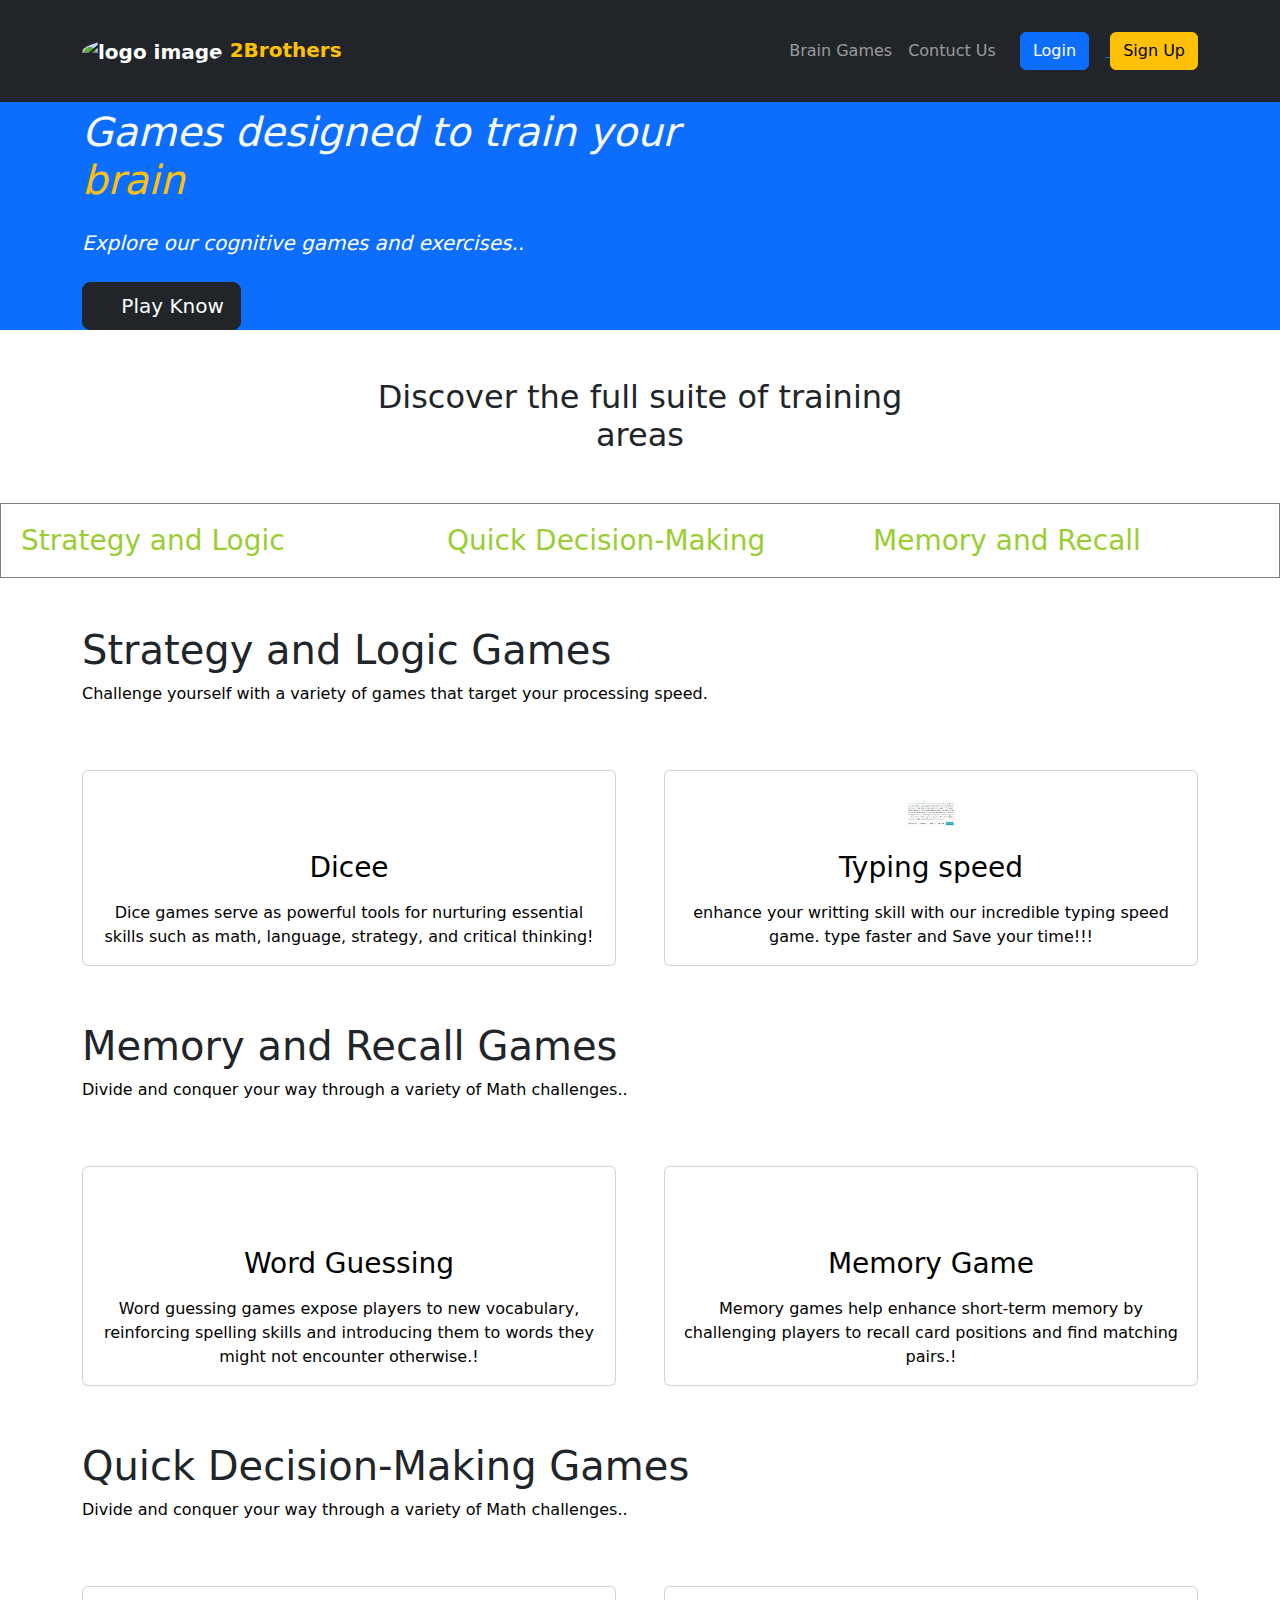
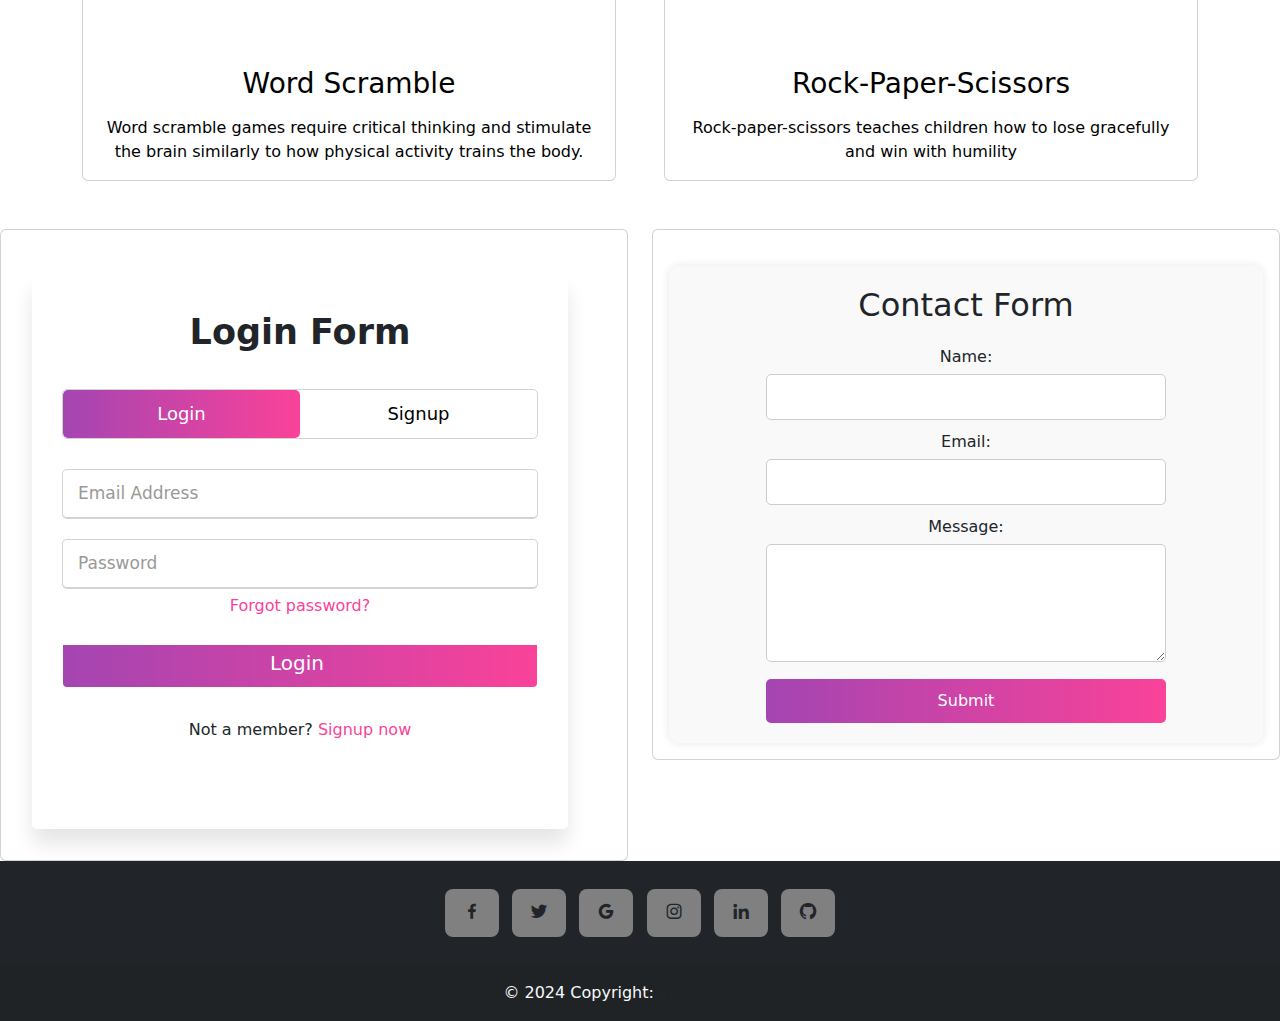
==== index.html @ 61104dee "forms appdate" ====
<!DOCTYPE html>
<html lang="en">
<head>
    <meta charset="UTF-8">
    <meta name="viewport" content="width=device-width, initial-scale=1.0">
    <link href="https://cdn.jsdelivr.net/npm/bootstrap@5.3.3/dist/css/bootstrap.min.css" rel="stylesheet" integrity="sha384-QWTKZyjpPEjISv5WaRU9OFeRpok6YctnYmDr5pNlyT2bRjXh0JMhjY6hW+ALEwIH" crossorigin="anonymous">
<link rel="stylesheet" href="https://cdn.jsdelivr.net/npm/bootstrap-icons@1.3.0/font/bootstrap-icons.css">
    <title>2Brothers</title>
    <link href='https://unpkg.com/boxicons@2.1.4/css/boxicons.min.css' rel='stylesheet'>
 
   <link rel="stylesheet" href="./style/index.css">
   <link rel="stylesheet" href="./style/log.css">
  <link rel="stylesheet" href="style/contact.css">   
</head>
<body>
    <!-- navbar -->
    <nav class="navbar bg-dark navbar-expand-lg navbar-light navbar-dark py-3 fixed-top nav">
        <div class="container">
            <a id="fonts" href="#" class="navbar-brand fw-bold"> 
              <img  class="rounded-circle logo" src="./Images/logo.jpg" alt="logo image" style="width: 100px;">
             <span class="text-warning ">2Brothers</span>  </a>
            <button 
            class="navbar-toggler" 
            type="button" 
            data-bs-toggle="collapse" 
            data-bs-target="navmenu"
            >
            <span class="navbar-toggler-icon"></span>
            </button>
 <div class="collapse navbar-collapse" id="navmenu">
    <ul class="navbar-nav ms-auto">
        <li class="nav-item">
            <a href="index.html" class="nav-link">Brain Games</a>
        </li>
        <li class="nav-item">
            <a href="#contact-form" class="nav-link">Contuct Us</a>
        </li>
    </ul>
</div>
<a href="#login">
<button class="btn btn-primary m-3">Login</button>
<button class="btn btn-warning">Sign Up</button>
</a>
        </div>
    </nav>
       <!-- showcase -->
       <section class="bg-primary text-light p-5 p-lg-0 pt-lg-5 p- text-center text-sm-start">
        <div class="container">
            <div class="d-sm-flex align-items-center justify-content-between">
                <div>
                    <h1 style="font-style: italic;">Games designed to train your  <span class="text-warning">  brain</span></h1>
                <p style="color: white; font-style: italic;"  class="lead my-4">Explore our cognitive games and exercises..</p>
                <a href="#login">
                <button class="btn btn-dark btn-lg">  
                   <span class="spinner-grow spinner-grow-sm"></span>
                   Play Know</button></a>
            </div>
                <img class="img-fluid w-50  mt-5  d-sm-bolck float-end" src="./images/game.svg" alt="">
            </div>
        </div>
    </section>
<section>
         <h2 class="text-center mt-5 ft-bold ft-roboto" >Discover the full suite of training <br> areas</h2>
         <div class=" sticky-inner-warpper mt-5  w-20 divOne">
          
          <div class="d-md-flex justify-content-between align-items-center">
            <a class="category" href="#Strategy"><h3 style="text-decoration: none;" id="" class="mb-2 mb-md-0">Strategy and Logic </h3></a>
            <a class="category"href="#problem"> <h3 class="mb-3 mb-md-0">Quick Decision-Making </h3></a>
            <a class="category"href="#problem"> <h3 class="mb-1 mb-md-0">Memory and Recall </h3></a>
          </div>
      </div>
    </section>
         <!-- Boxes -->
         <section class="p-5">
            <div class="container">
                <div id="Strategy" class="row  g-5 ">
                  <div class="float-start">
                   <h1>Strategy and Logic Games</h1>
                <p>
                  Challenge yourself with a variety of games that target your processing speed.</p>
                </div>
                  <div class="col-md mt-5">
                    <div class="col-md">
                        <div class="card  text-light cardHover">
                            <div class="card-body text-center">
                                <div class="h1 mb-3">
                                  <img class="img-fluid images" src="./Images/dicegame.png" alt="">
                                </div>
                                <h3 class="card-title mb-3  name ">Dicee</h3>
                            <p class="card-text">Dice games serve as powerful tools for nurturing essential
                                 skills such as math, language, strategy, and critical thinking!</p>
                        </div>
                        </div>
                    </div>
                </div>
                     <div class="col-md mt-5">
                       <div class="col-md">
                           <div class="card  text-light cardHover">
                               <div class="card-body text-center">
                                   <div class="h1 mb-3">
                                     <img class="img-fluid images" src="./Images/type.png" alt="">
                                   </div>
                                   <h3 class="card-title mb-3  name ">Typing speed</h3>
                               <p class="card-text">enhance your writting skill with our incredible typing speed game. 
                               type faster and Save your time!!!</p>
                           </div>
                           </div>
                       </div>
                   </div>
                   
                </div>
                                   
 <div id="problem" class="row  g-5 mt-5">
    <div id="Memory" class="float-start mt-2">
     <h1>Memory and Recall Games</h1>
  <p>Divide and conquer your way through a variety of Math challenges..</p>
  </div>
    <div class="col-md mt-5">
      <div class="col-md">
          <div class="card  text-light cardHover">
              <div class="card-body text-center">
                  <div class="h1 mb-3">
                    <img class="img-fluid images" src="./Images/word.png" alt="">
                  </div>
                  <h3 class="card-title mb-3  name ">Word Guessing</h3>
              <p class="card-text">Word guessing games expose players to new vocabulary, reinforcing spelling
                 skills and introducing them to words they might not encounter otherwise.!</p>
          </div>
          </div>
      </div>
  </div>
       <div class="col-md mt-5">
         <div class="col-md">
             <div class="card  text-light cardHover">
                 <div class="card-body text-center">
                     <div class="h1 mb-3">
                       <img class="img-fluid images" src="./Images/memory.jpg" alt="">
                     </div>
                     <h3 class="card-title mb-3  name ">Memory Game</h3>
                 <p class="card-text">Memory games help enhance short-term memory by challenging players
                     to recall card positions and find matching pairs.!</p>
             </div>
             </div>
         </div>
     </div>

  </div>

  <div id="problem" class="row  g-5 mt-5">
    <div class="float-start mt-2">
     <h1>Quick Decision-Making Games</h1>
  <p>Divide and conquer your way through a variety of Math challenges..</p>
  </div>
    <div class="col-md mt-5">
      <div class="col-md">
          <div class="card  text-light cardHover">
              <div class="card-body text-center">
                  <div class="h1 mb-3">
                    <img class="img-fluid images" src="problem.jpg" alt="">
                  </div>
                  <h3 class="card-title mb-3  name ">Word Scramble</h3>
              <p class="card-text">Word scramble games require critical thinking and stimulate the 
                brain similarly to how physical activity trains the body. </p>
          </div>
          </div>
      </div>
  </div>
       <div class="col-md mt-5">
         <div class="col-md">
             <div class="card  text-light cardHover">
                 <div class="card-body text-center">
                     <div class="h1 mb-3">
                       <img class="img-fluid images" src="problem.jpg" alt="">
                     </div>
                     <h3 class="card-title mb-3  name ">Rock-Paper-Scissors</h3>
                 <p class="card-text">Rock-paper-scissors teaches children how to lose gracefully and win with humility</p>
             </div>
             </div>
         </div>
     </div>
  </div>
</div>
</section>


  <!-- Registration and login -->
<div class="row ">
  <div class="col  align-items-start">
    <div class="col  align-items-start">
      <div class="card align-items-start" >
        <div class="card-body text-center align-items-end">
    <div id="login"  class="wrapper">
      <div class="title-text">
         <div class="title login">
            Login Form
         </div>
         <div class="title signup">
            Signup Form
         </div>
      </div>
      <div class="form-container">
         <div class="slide-controls">
            <input type="radio" name="slide" id="login" checked>
            <input type="radio" name="slide" id="signup">
            <label for="login" class="slide login">Login</label>
            <label for="signup" class="slide signup">Signup</label>
            <div class="slider-tab"></div>
         </div>
         <div class="form-inner">
            <form action="./html/game.html" method="post" class="login">
               <div class="field">
                  <input type="text" placeholder="Email Address" required>
               </div>
               <div class="field">
                  <input type="password" placeholder="Password" required>
               </div>
               <div class="pass-link">
                  <a href="#">Forgot password?</a>
               </div>
               <div class="field btn">
                  <div class="btn-layer"></div>
                  <input type="submit" value="Login" onclick="window.location.href = './html/game.html'; return false;">
               </div>
               <div class="signup-link">
                  Not a member? <a href="">Signup now</a>
               </div>
            </form>
            <!-- second form -->
            <form action="./html/game.html" method="post" class="signup">
               <div class="field">
                  <input type="email" placeholder="Email Address" required>
               </div>
               <div class="field">
                 <input type="text" placeholder="Username" required>
              </div>
               <div class="field">
                  <input type="password" id="new_password" name="new_password" placeholder="Password" required>
               </div>
               <div class="field">
                  <input type="password" id="verifyPassword" name="verifyPassword" placeholder="Confirm password" required>
               </div>
               <div class="field btn">
                  <div class="btn-layer"></div>
                  <input type="submit" value="Signup" onclick="window.location.href = './html/game.html'; return false;">
               </div>
            </form>
         </div>
      </div>
    </div>
  </div>
  </div>
</div>
    </div>
          <!-- contact us  -->
  
  <div class="col align-items-end">
    <div class="col align-items-end">
    <div class="card text-center">
      <div class="card-body">
      <section id="contact-form">
        <h2>Contact Form</h2>
        <form action="submit_form.php" method="post">
          <label for="name">Name:</label>
          <input type="text" id="name" name="name" required>
      
          <label for="email">Email:</label>
          <input type="email" id="email" name="email" required>
      
          <label for="message">Message:</label>
          <textarea id="message" name="message" rows="4" required></textarea>
      
          <input type="submit" value="Submit">
        </form>
      </section>
    </div>
    </div>
  </div>
    </div>
  
</div>
<footer class="text-center bg-dark text-light">
  <!-- Grid container -->
  <div class="container pt-4">
    <!-- Section: Social media -->
    <section id="social" class="mb-4 ">
      <!-- Facebook -->
      <a
        data-mdb-ripple-init
        class="btn btn-link btn-floating btn-lg text-body m-1"
        href="#!"
        role="button"
        data-mdb-ripple-color="dark"
        ><i class='bx bxl-facebook'></i></a>

      <!-- Twitter -->
      <a
        data-mdb-ripple-init
        class="btn btn-link btn-floating btn-lg text-body m-1"
        href="#!"
        role="button"
        data-mdb-ripple-color="dark"
        ><i class='bx bxl-twitter'></i></a>

      <!-- Google -->
      <a
        data-mdb-ripple-init
        class="btn btn-link btn-floating btn-lg text-body m-1"
        href="#!"
        role="button"
        data-mdb-ripple-color="dark"
        ><i class='bx bxl-google'></i></a>

      <!-- Instagram -->
      <a
        data-mdb-ripple-init
        class="btn btn-link btn-floating btn-lg text-body m-1"
        href="#!"
        role="button"
        data-mdb-ripple-color="dark"
        ><i class='bx bxl-instagram'></i></a>

      <!-- Linkedin -->
      <a
        data-mdb-ripple-init
        class="btn btn-link btn-floating btn-lg text-body m-1"
        href="#!"
        role="button"
        data-mdb-ripple-color="dark"
        ><i class='bx bxl-linkedin'></i></a>
      <!-- Github -->
      <a
        data-mdb-ripple-init
        class="btn btn-link btn-floating btn-lg text-body m-1"
        href="#!"
        role="button"
        data-mdb-ripple-color="dark"
        ><i class='bx bxl-github'></i></a>
    </section>
    <!-- Section: Social media -->
  </div>
  <!-- Grid container -->

  <!-- Copyright -->
  <div class="text-center p-3" style="background-color: rgba(0, 0, 0, 0.05);">
    © 2024 Copyright:
    <a class="text-body" href="https://mdbootstrap.com/">2Brothers.com</a>
  </div>
  <!-- Copyright -->
</footer>
<script src="./js/index.js"></script>
<script src="contact.js"></script>
</body>
</html>
---- style/index.css ----
body::before{
    display: block;
content: "";
height: 60px;
}

@media(min-width:768px){
    .news-input{
        width: 50%;
    }
}
.nav{
    transition: all .3s;
}
.nav{
     background-color: black;
    color: black; 
}
.navscrolled{
    background-color: brown;
    box-shadow: 0 3px 10px rgba(0, 0, 0, 0.15);

}
.nav-item{
    position: relative;
}
.nav-item::after{
    opacity: 0;
    height: 2px;
    position: absolute;
    transition: all .2s;
    width: 100%;
    background-color: greenyellow;
    bottom: 0;
    left: 0;
}
.nav-item:hover::after{
    content: '';
    opacity: 1;
}



.divOne{
    width: 100%;
    border: .5px solid gray;
    left: 0;

}
.category, .category  h3{
    color: yellowgreen;
    padding: 10px;
    width: 100%;
    text-decoration: none;
}
frohover,p, h3 {
    color: black;
}
.frohover:hover{
    color: white;
}
.images{
    width: 50px;
}
.cardHover:hover{
    transition: all .3s;
   transform: translateY(10px);
    box-shadow: 2px 2px 2px 2px  #e8e4e4;
    cursor: pointer;
    font-family: Arial, Helvetica, sans-serif;
}
.name{
    color: black;
}
#social a{
    background-color: gray;
    justify-content: space-between;
    color: white;
}
---- style/log.css ----
@import url('https://fonts.googleapis.com/css?family=Poppins:400,500,600,700&display=swap');
::selection{
  background: #fa4299;
  color: #fff;
}
.wrapper{
    justify-content: center;
    margin-top: 30px;
    margin-bottom: 15px;
    align-items: center;
    margin-left: 15px;
  overflow: hidden;
  max-width: 990px;
  background: #fff;
  padding: 30px;
  border-radius: 5px;
  box-shadow: 0px 15px 20px rgba(0,0,0,0.1);
}
.wrapper .title-text{
  display: flex;
  width: 200%;
}
.wrapper .title{
  width: 50%;
  font-size: 35px;
  font-weight: 600;
  text-align: center;
  transition: all 0.6s cubic-bezier(0.68,-0.55,0.265,1.55);
}
.wrapper .slide-controls{
  position: relative;
  display: flex;
  height: 50px;
  width: 100%;
  overflow: hidden;
  margin: 30px 0 10px 0;
  justify-content: space-between;
  border: 1px solid lightgrey;
  border-radius: 5px;
}
.slide-controls .slide{
  height: 100%;
  width: 100%;
  color: #fff;
  font-size: 18px;
  font-weight: 500;
  text-align: center;
  line-height: 48px;
  cursor: pointer;
  z-index: 1;
  transition: all 0.6s ease;
}
.slide-controls label.signup{
  color: #000;
}
.slide-controls .slider-tab{
  position: absolute;
  height: 100%;
  width: 50%;
  left: 0;
  z-index: 0;
  border-radius: 5px;
  background: -webkit-linear-gradient(left, #a445b2, #fa4299);
  transition: all 0.6s cubic-bezier(0.68,-0.55,0.265,1.55);
}
input[type="radio"]{
  display: none;
}
#signup:checked ~ .slider-tab{
  left: 50%;
}
#signup:checked ~ label.signup{
  color: #fff;
  cursor: default;
  user-select: none;
}
#signup:checked ~ label.login{
  color: #000;
}
#login:checked ~ label.signup{
  color: #000;
}
#login:checked ~ label.login{
  cursor: default;
  user-select: none;
}
.wrapper .form-container{
  width: 100%;
  overflow: hidden;
}
.form-container .form-inner{
  display: flex;
  width: 200%;
}
.form-container .form-inner form{
  width: 50%;
  transition: all 0.6s cubic-bezier(0.68,-0.55,0.265,1.55);
}
.form-inner form .field{
  height: 50px;
  width: 100%;
  margin-top: 20px;
}
.form-inner form .field input{
  height: 100%;
  width: 100%;
  outline: none;
  padding-left: 15px;
  border-radius: 5px;
  border: 1px solid lightgrey;
  border-bottom-width: 2px;
  font-size: 17px;
  transition: all 0.3s ease;
}
.form-inner form .field input:focus{
  border-color: #fc83bb;
  /* box-shadow: inset 0 0 3px #fb6aae; */
}
.form-inner form .field input::placeholder{
  color: #999;
  transition: all 0.3s ease;
}
form .field input:focus::placeholder{
  color: #b3b3b3;
}
.form-inner form .pass-link{
  margin-top: 5px;
}
.form-inner form .signup-link{
  text-align: center;
  margin-top: 30px;
}
.form-inner form .pass-link a,
.form-inner form .signup-link a{
  color: #fa4299;
  text-decoration: none;
}
.form-inner form .pass-link a:hover,
.form-inner form .signup-link a:hover{
  text-decoration: underline;
}
form .btn{
  height: 50px;
  width: 100%;
  border-radius: 5px;
  position: relative;
  overflow: hidden;
}
form .btn .btn-layer{
  height: 100%;
  width: 300%;
  position: absolute;
  left: -100%;
  background: -webkit-linear-gradient(right, #a445b2, #fa4299, #a445b2, #fa4299);
  border-radius: 5px;
  transition: all 0.4s ease;;
}
form .btn:hover .btn-layer{
  left: 0;
}
form .btn input[type="submit"]{
  height: 100%;
  width: 100%;
  z-index: 1;
  position: relative;
  background: none;
  border: none;
  color: #fff;
  padding-left: 0;
  border-radius: 5px;
  font-size: 20px;
  font-weight: 500;
  cursor: pointer;
}
---- style/contact.css ----
#contact-form {
    padding: 20px;
    background-color: #f9f9f9;
    border-radius: 10px;
    box-shadow: 0 0 10px rgba(0, 0, 0, 0.1);
    margin-top: 20px;
}

#contact-form h2 {
    margin-bottom: 20px;
    text-align: center;
}

#contact-form form {
    max-width: 400px;
    margin: 0 auto;
}

#contact-form label {
    display: block;
    margin-bottom: 5px;
}

#contact-form input[type="text"],
#contact-form input[type="email"],
#contact-form textarea {
    width: 100%;
    padding: 10px;
    margin-bottom: 10px;
    border: 1px solid #ccc;
    border-radius: 5px;
    box-sizing: border-box;
}

#contact-form textarea {
    resize: vertical;
}

#contact-form input[type="submit"] {
    width: 100%;
    padding: 10px;
    background-color: #fa4299;
    color: #fff;
    border: none;
    border-radius: 5px;
    cursor: pointer;
    transition: background-color 0.3s ease;
    background: -webkit-linear-gradient(left, #a445b2, #fa4299);
        transition: all 0.6s cubic-bezier(0.68, -0.55, 0.265, 1.55);
}

#contact-form input[type="submit"]:hover {
    background-color: #0056b3;
}
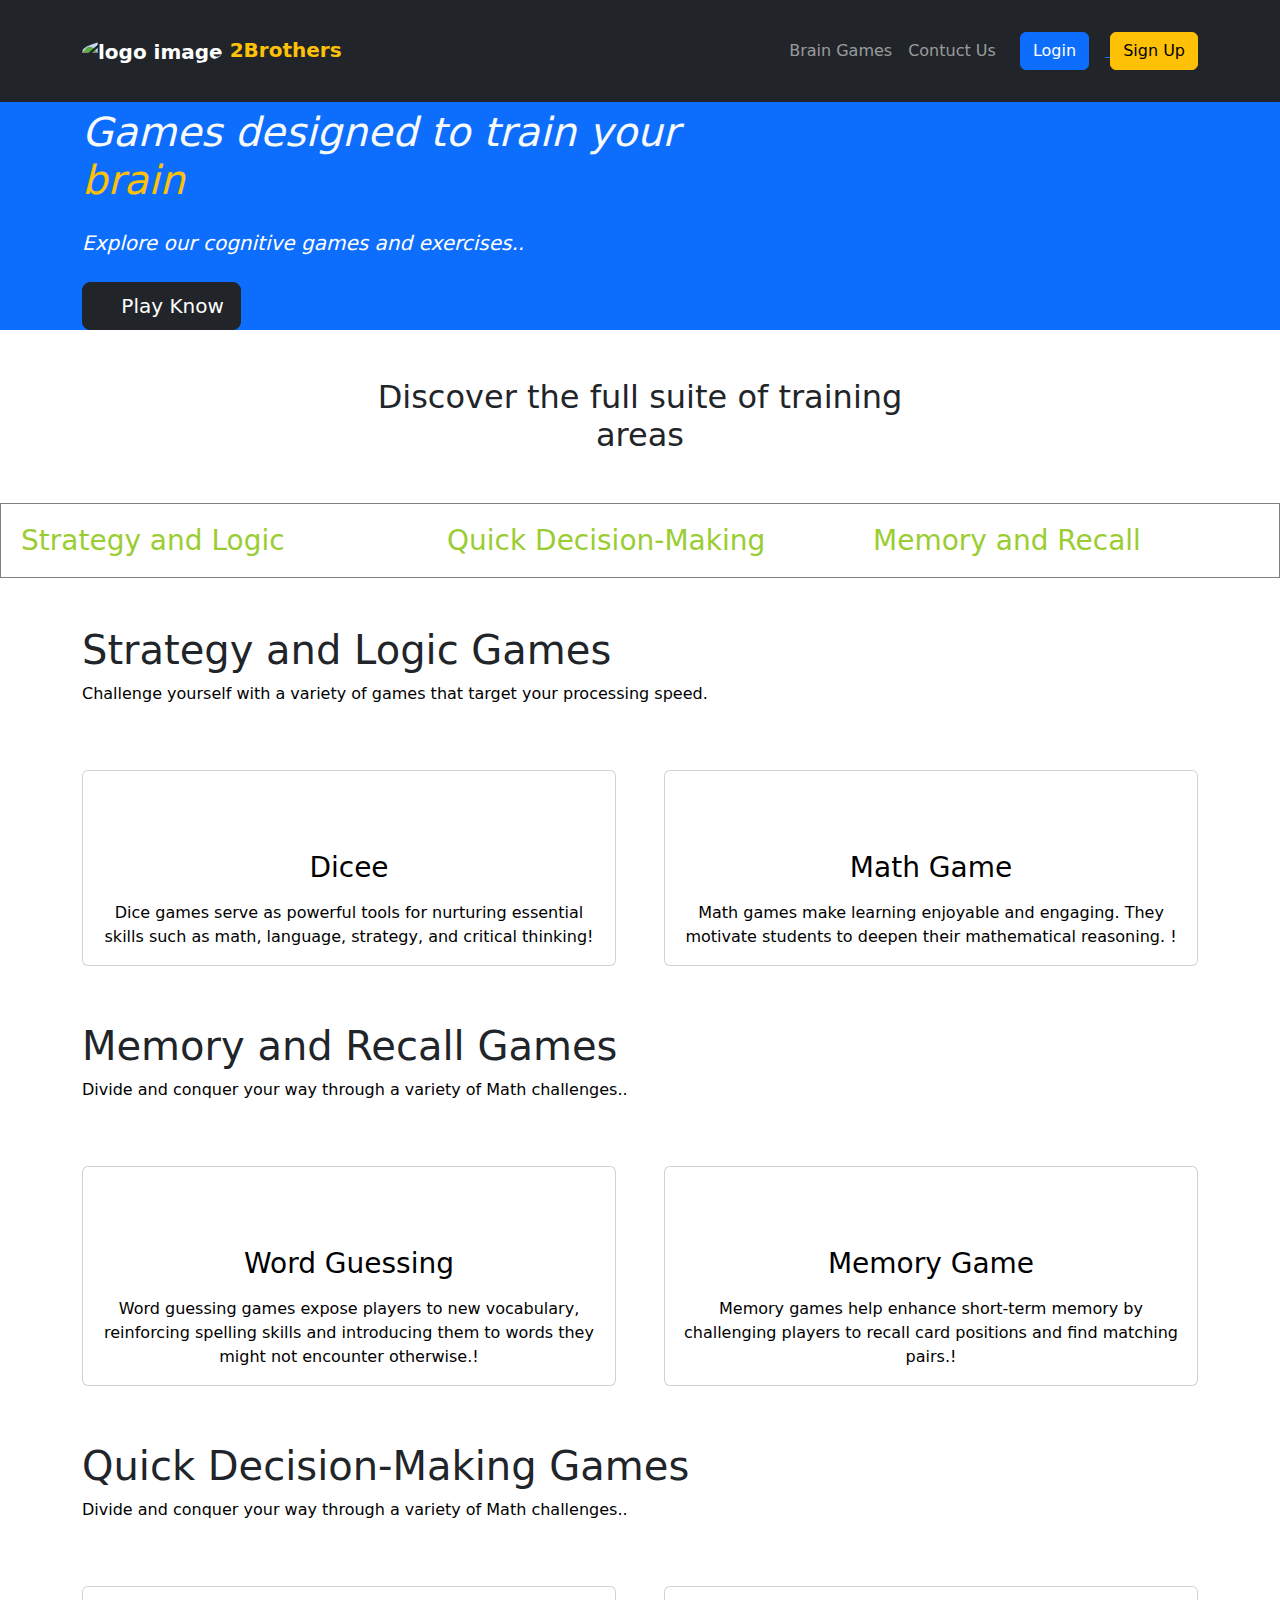
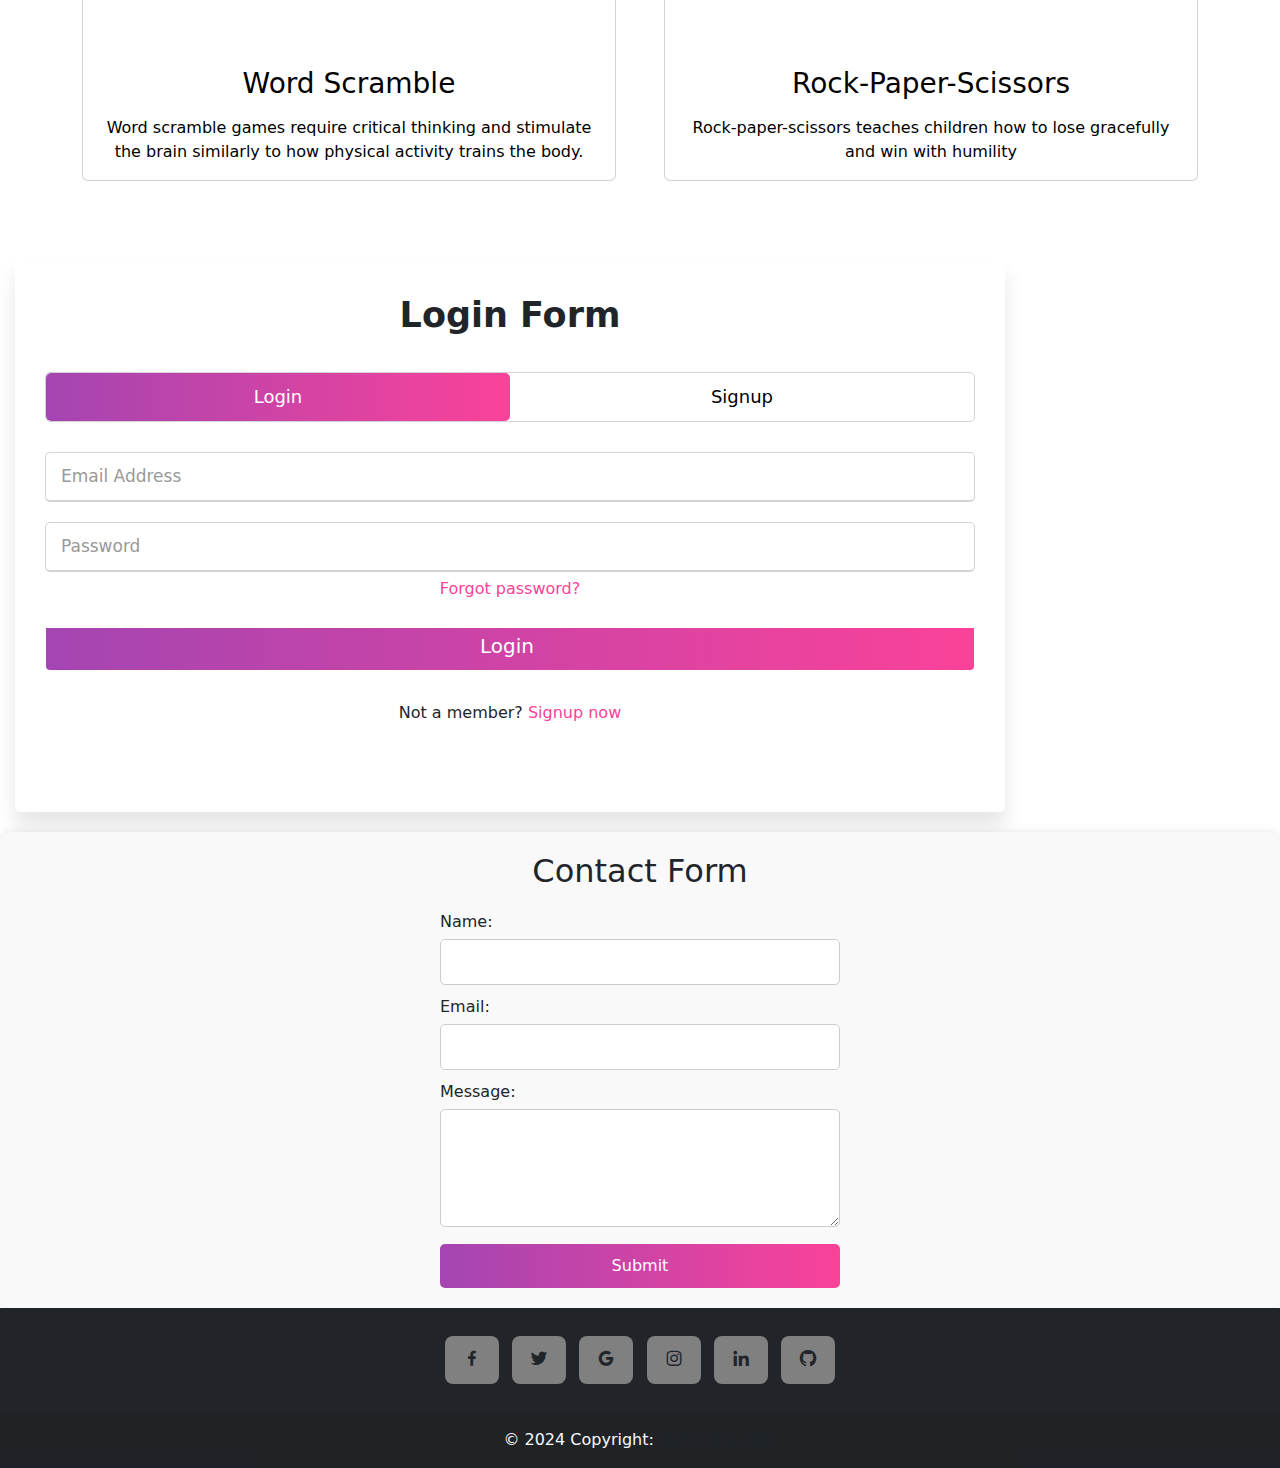
==== commit 87e1751b: "edited css part of contact us page" ====
--- a/index.html
+++ b/index.html
@@ -98,11 +98,11 @@
                            <div class="card  text-light cardHover">
                                <div class="card-body text-center">
                                    <div class="h1 mb-3">
-                                     <img class="img-fluid images" src="./Images/type.png" alt="">
+                                     <img class="img-fluid images" src="./Images/math game 1.png" alt="">
                                    </div>
-                                   <h3 class="card-title mb-3  name ">Typing speed</h3>
-                               <p class="card-text">enhance your writting skill with our incredible typing speed game. 
-                               type faster and Save your time!!!</p>
+                                   <h3 class="card-title mb-3  name ">Math Game</h3>
+                               <p class="card-text">Math games make learning enjoyable and engaging. 
+                                They motivate students to deepen their mathematical reasoning. !</p>
                            </div>
                            </div>
                        </div>
@@ -181,15 +181,9 @@
   </div>
 </div>
 </section>
-
-
-  <!-- Registration and login -->
-<div class="row ">
-  <div class="col  align-items-start">
-    <div class="col  align-items-start">
-      <div class="card align-items-start" >
-        <div class="card-body text-center align-items-end">
-    <div id="login"  class="wrapper">
+<div class="bs">
+  <div class="container1">
+    <div id="login"  class="wrapper text-center  justify-content-center align-item-center">
       <div class="title-text">
          <div class="title login">
             Login Form
@@ -225,7 +219,6 @@
                   Not a member? <a href="">Signup now</a>
                </div>
             </form>
-            <!-- second form -->
             <form action="./html/game.html" method="post" class="signup">
                <div class="field">
                   <input type="email" placeholder="Email Address" required>
@@ -247,16 +240,8 @@
          </div>
       </div>
     </div>
-  </div>
-  </div>
-</div>
     </div>
-          <!-- contact us  -->
-  
-  <div class="col align-items-end">
-    <div class="col align-items-end">
-    <div class="card text-center">
-      <div class="card-body">
+    <div class="container2">
       <section id="contact-form">
         <h2>Contact Form</h2>
         <form action="submit_form.php" method="post">
@@ -273,11 +258,10 @@
         </form>
       </section>
     </div>
-    </div>
-  </div>
-    </div>
-  
 </div>
+</body>
+
+</html>
 <footer class="text-center bg-dark text-light">
   <!-- Grid container -->
   <div class="container pt-4">
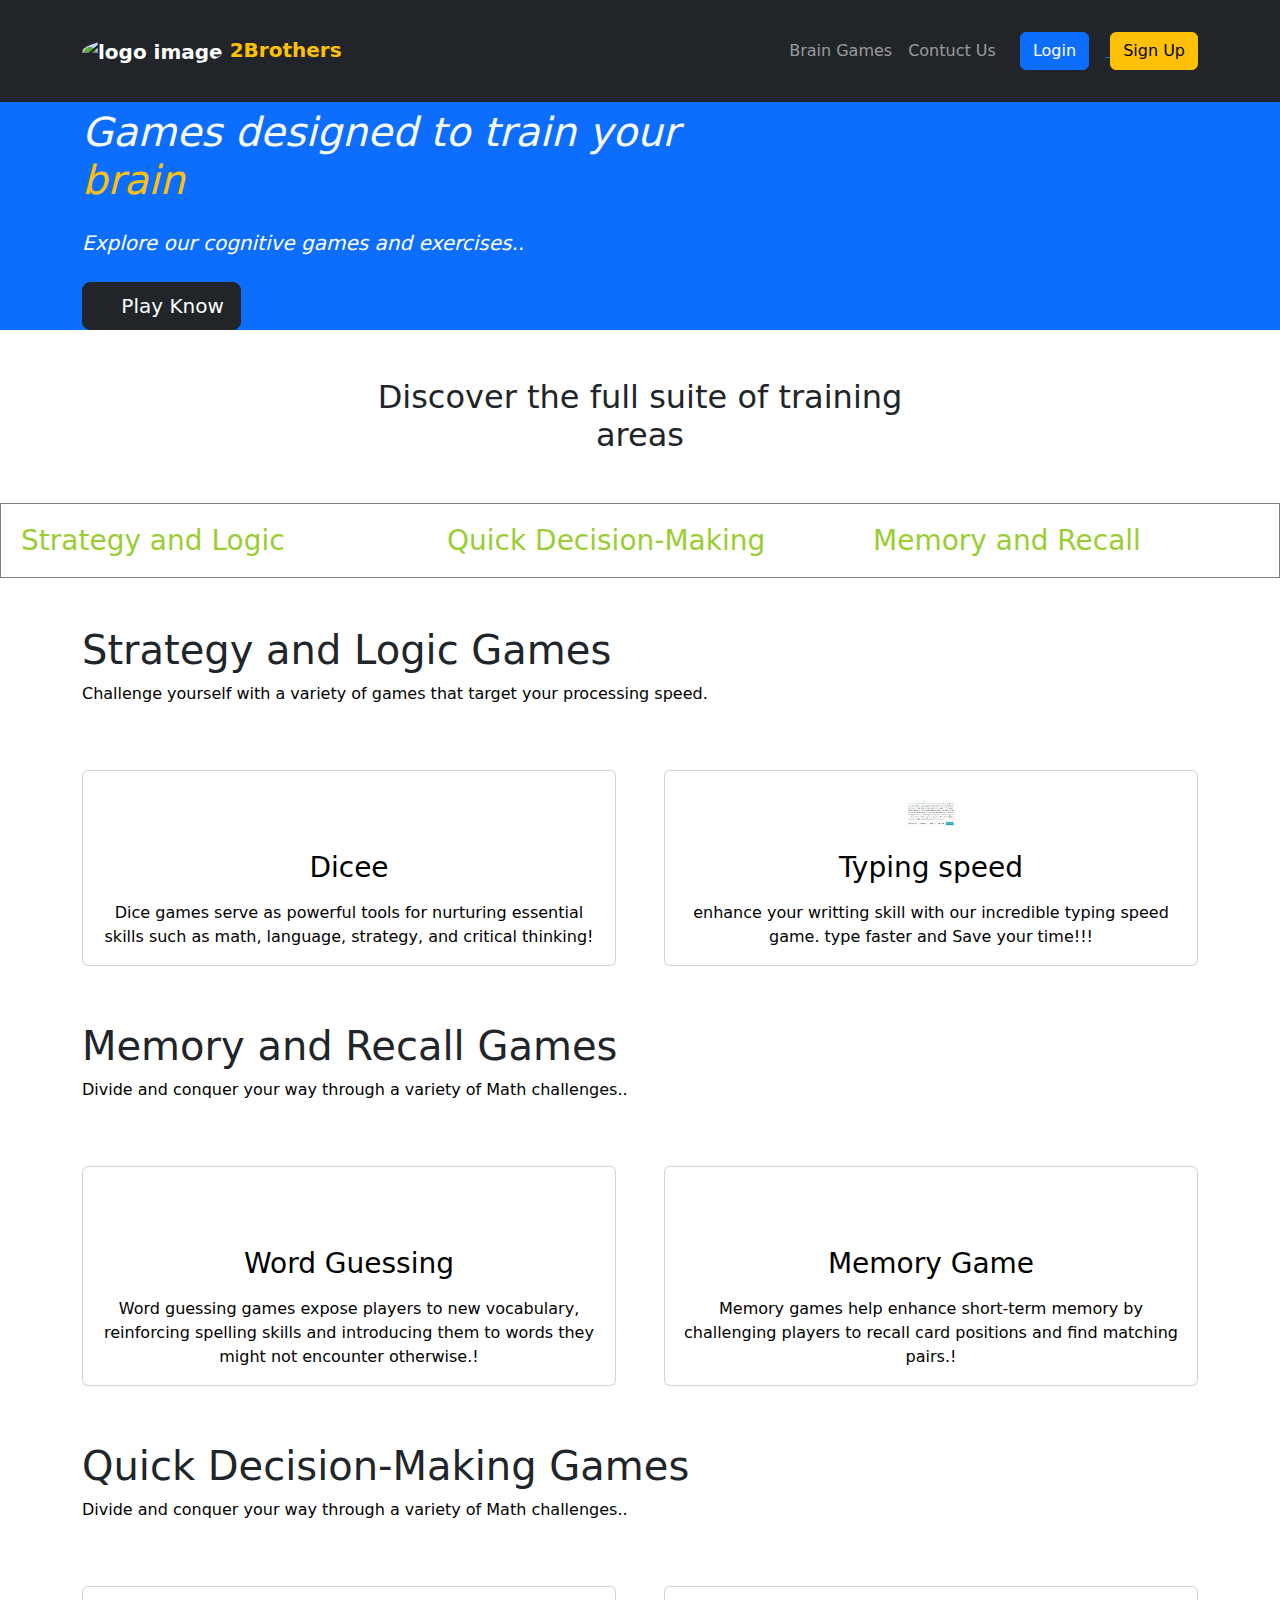
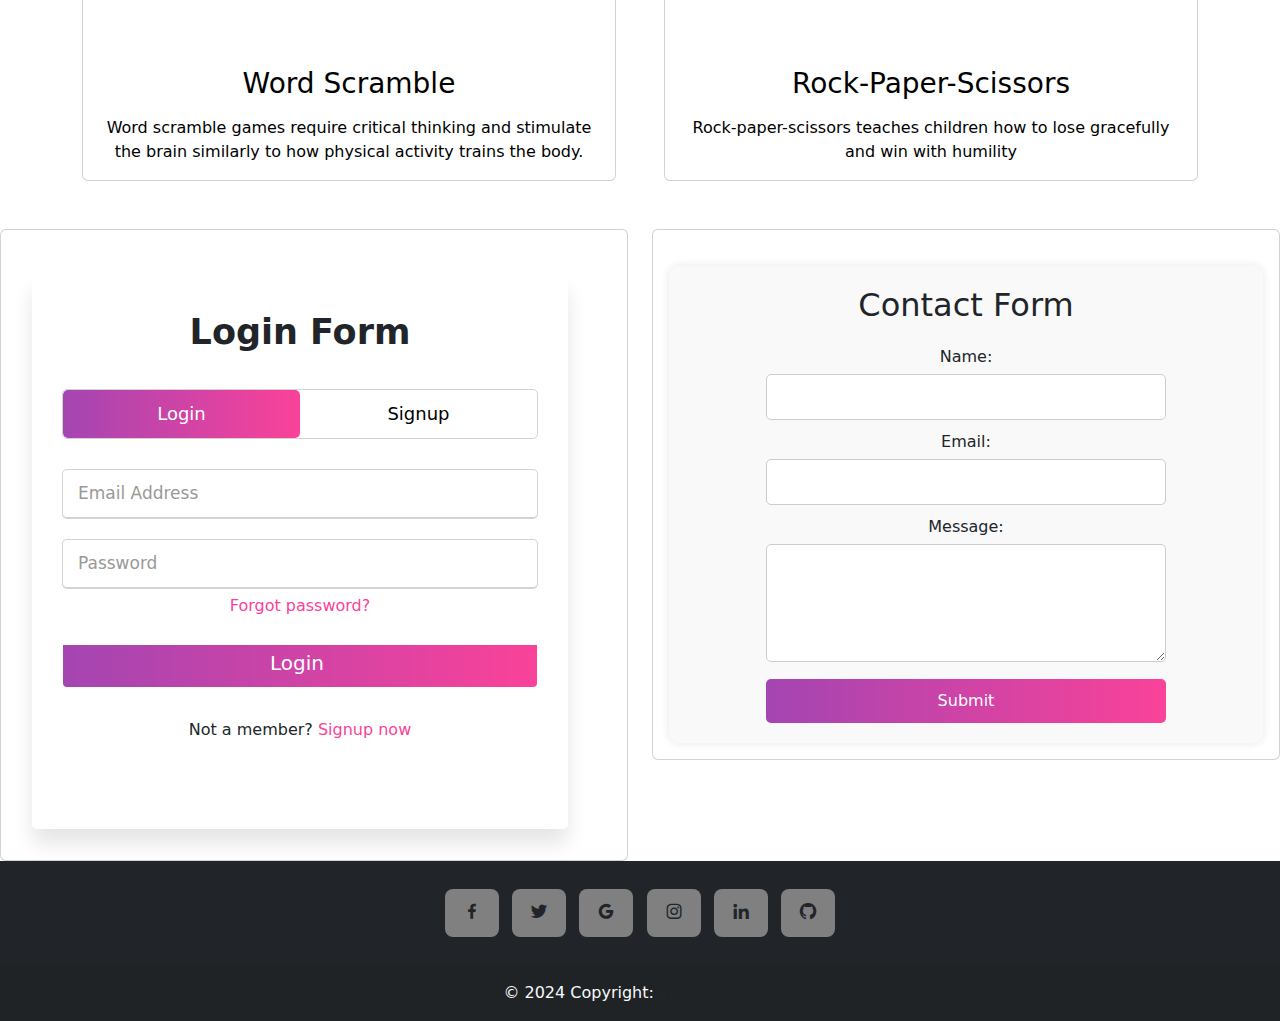
==== commit 88cdd1ab: "contact from link" ====
--- a/index.html
+++ b/index.html
@@ -98,11 +98,11 @@
                            <div class="card  text-light cardHover">
                                <div class="card-body text-center">
                                    <div class="h1 mb-3">
-                                     <img class="img-fluid images" src="./Images/math game 1.png" alt="">
+                                     <img class="img-fluid images" src="./Images/type.png" alt="">
                                    </div>
-                                   <h3 class="card-title mb-3  name ">Math Game</h3>
-                               <p class="card-text">Math games make learning enjoyable and engaging. 
-                                They motivate students to deepen their mathematical reasoning. !</p>
+                                   <h3 class="card-title mb-3  name ">Typing speed</h3>
+                               <p class="card-text">enhance your writting skill with our incredible typing speed game. 
+                               type faster and Save your time!!!</p>
                            </div>
                            </div>
                        </div>
@@ -181,9 +181,15 @@
   </div>
 </div>
 </section>
-<div class="bs">
-  <div class="container1">
-    <div id="login"  class="wrapper text-center  justify-content-center align-item-center">
+
+
+  <!-- Registration and login -->
+<div class="row ">
+  <div class="col  align-items-start">
+    <div class="col  align-items-start">
+      <div class="card align-items-start" >
+        <div class="card-body text-center align-items-end">
+    <div id="login"  class="wrapper">
       <div class="title-text">
          <div class="title login">
             Login Form
@@ -201,7 +207,7 @@
             <div class="slider-tab"></div>
          </div>
          <div class="form-inner">
-            <form action="./html/game.html" method="post" class="login">
+            <form action="./html/iframe.html" method="post" class="login">
                <div class="field">
                   <input type="text" placeholder="Email Address" required>
                </div>
@@ -213,38 +219,47 @@
                </div>
                <div class="field btn">
                   <div class="btn-layer"></div>
-                  <input type="submit" value="Login" onclick="window.location.href = './html/game.html'; return false;">
+                  <input type="submit" value="Login">
                </div>
                <div class="signup-link">
                   Not a member? <a href="">Signup now</a>
                </div>
             </form>
-            <form action="./html/game.html" method="post" class="signup">
-               <div class="field">
-                  <input type="email" placeholder="Email Address" required>
-               </div>
-               <div class="field">
-                 <input type="text" placeholder="Username" required>
+            <!-- second form -->
+            <form action="" method="post" class="signup">
+               <div class="field">
+                  <input type="email" placeholder="Email Address" >
+               </div>
+               <div class="field">
+                 <input type="text" placeholder="Username" >
               </div>
                <div class="field">
-                  <input type="password" id="new_password" name="new_password" placeholder="Password" required>
-               </div>
-               <div class="field">
-                  <input type="password" id="verifyPassword" name="verifyPassword" placeholder="Confirm password" required>
+                  <input type="password" id="new_password" name="new_password" placeholder="Password" >
+               </div>
+               <div class="field">
+                  <input type="password" id="verifyPassword" name="verifyPassword" placeholder="Confirm password" >
                </div>
                <div class="field btn">
                   <div class="btn-layer"></div>
-                  <input type="submit" value="Signup" onclick="window.location.href = './html/game.html'; return false;">
+                  <input type="submit" value="Signup">
                </div>
             </form>
          </div>
       </div>
     </div>
-    </div>
-    <div class="container2">
+  </div>
+  </div>
+</div>
+    </div>
+          <!-- contact us  -->
+  
+  <div class="col align-items-end">
+    <div class="col align-items-end">
+    <div class="card text-center">
+      <div class="card-body">
       <section id="contact-form">
         <h2>Contact Form</h2>
-        <form action="submit_form.php" method="post">
+        <form action="mailto:galgeduba64@gmail.com" method="post">
           <label for="name">Name:</label>
           <input type="text" id="name" name="name" required>
       
@@ -254,14 +269,15 @@
           <label for="message">Message:</label>
           <textarea id="message" name="message" rows="4" required></textarea>
       
-          <input type="submit" value="Submit">
+         <input type="submit" value="Submit">
         </form>
       </section>
     </div>
+    </div>
+  </div>
+    </div>
+  
 </div>
-</body>
-
-</html>
 <footer class="text-center bg-dark text-light">
   <!-- Grid container -->
   <div class="container pt-4">
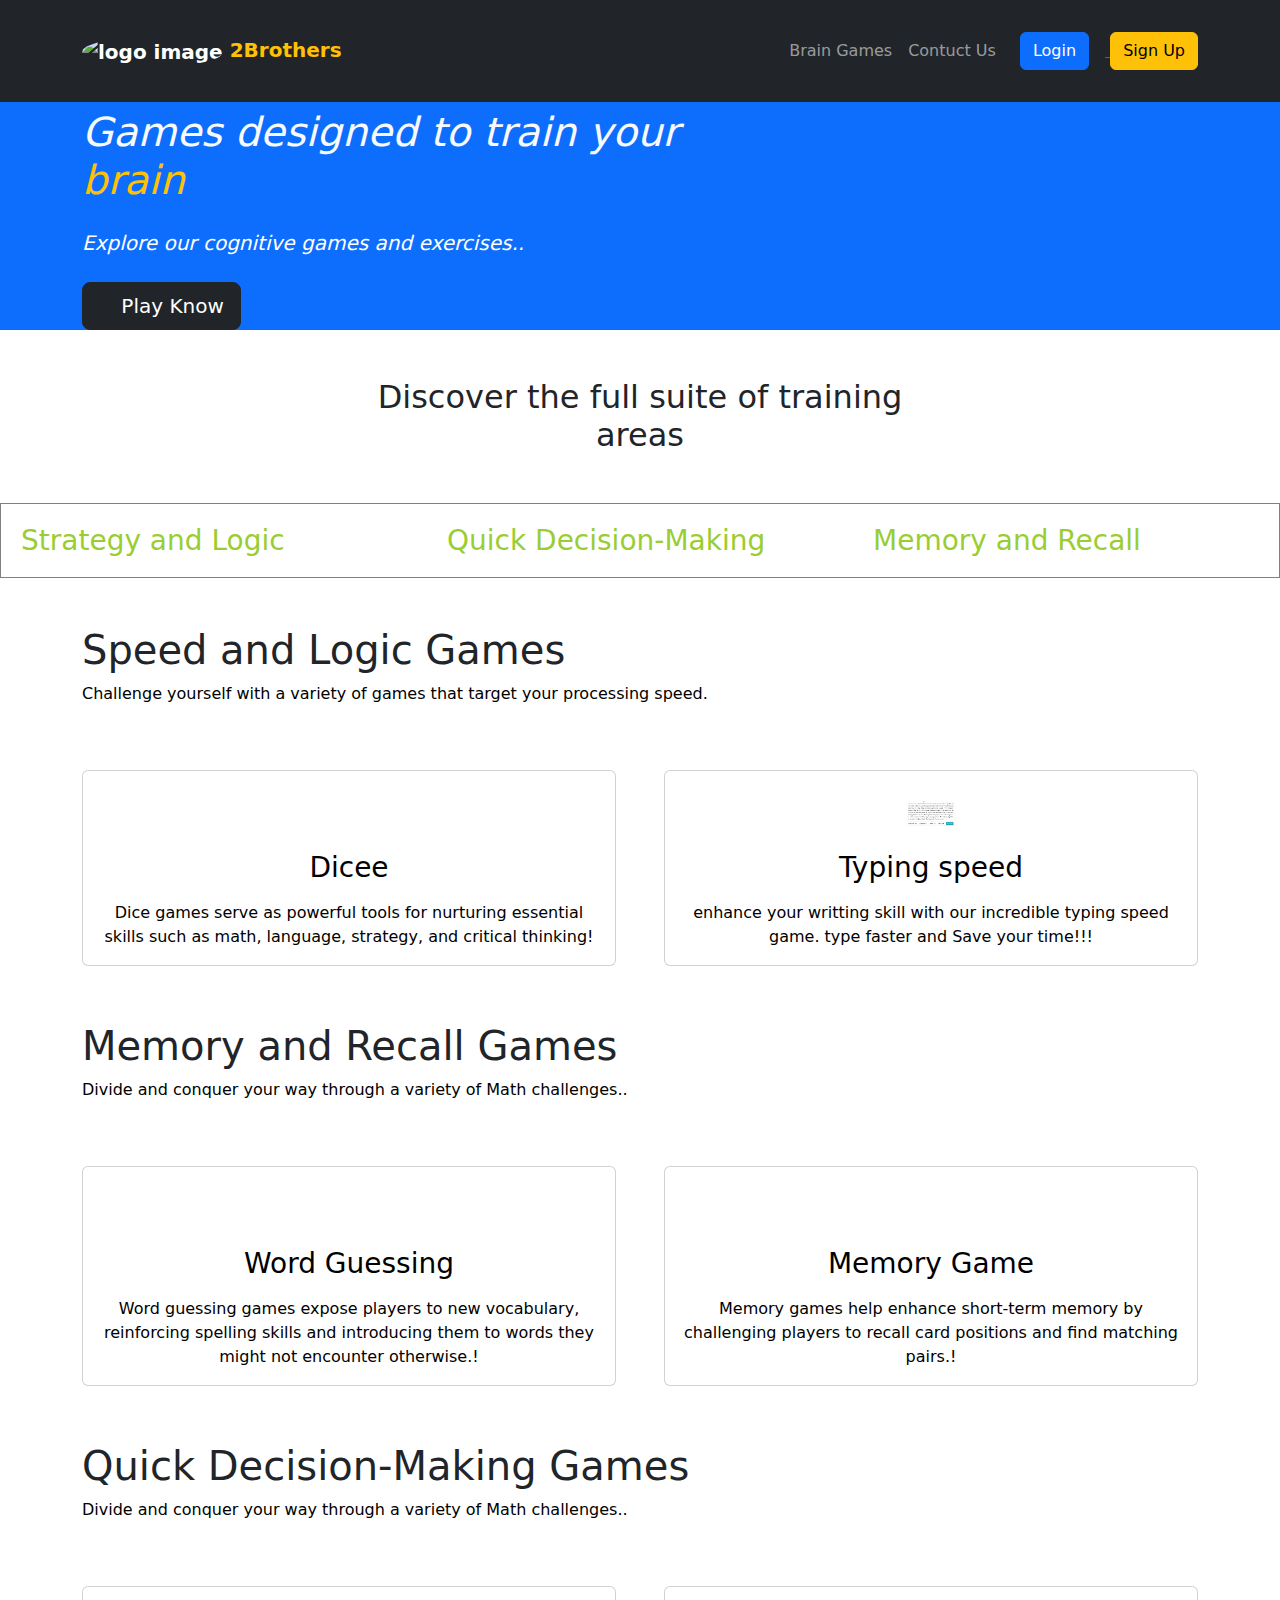
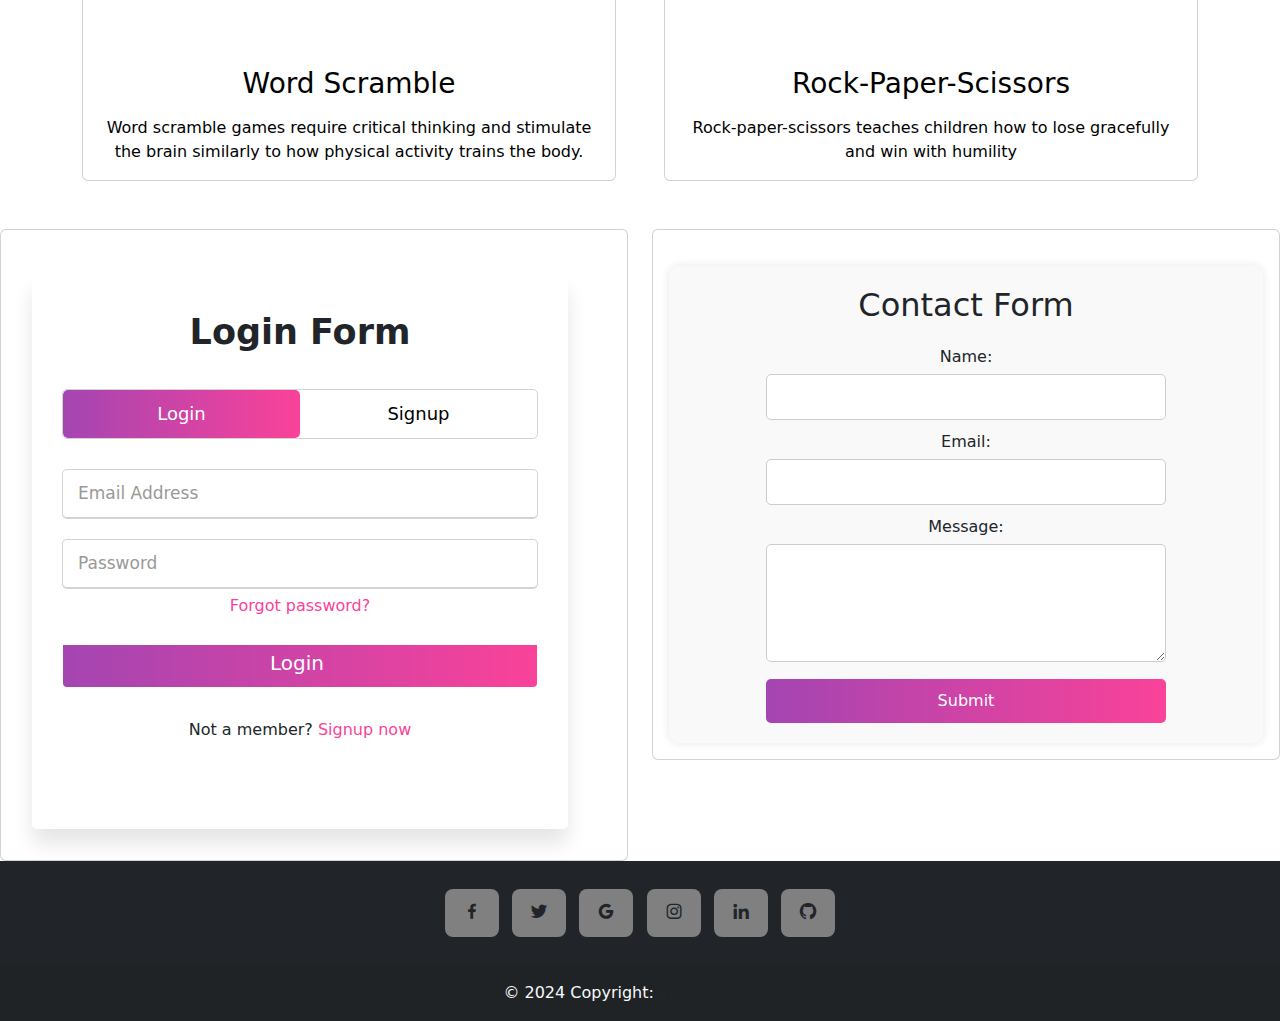
==== commit 4b86b992: "update" ====
--- a/index.html
+++ b/index.html
@@ -75,7 +75,7 @@
             <div class="container">
                 <div id="Strategy" class="row  g-5 ">
                   <div class="float-start">
-                   <h1>Strategy and Logic Games</h1>
+                   <h1>Speed and Logic Games</h1>
                 <p>
                   Challenge yourself with a variety of games that target your processing speed.</p>
                 </div>
@@ -215,7 +215,7 @@
                   <input type="password" placeholder="Password" required>
                </div>
                <div class="pass-link">
-                  <a href="#">Forgot password?</a>
+                  <a href="mailto:galgeduba64@gmail.com">Forgot password?</a>
                </div>
                <div class="field btn">
                   <div class="btn-layer"></div>
@@ -287,7 +287,7 @@
       <a
         data-mdb-ripple-init
         class="btn btn-link btn-floating btn-lg text-body m-1"
-        href="#!"
+        href="https://www.Facebook.com"
         role="button"
         data-mdb-ripple-color="dark"
         ><i class='bx bxl-facebook'></i></a>
@@ -296,7 +296,7 @@
       <a
         data-mdb-ripple-init
         class="btn btn-link btn-floating btn-lg text-body m-1"
-        href="#!"
+        href="https://www.Twitter.com"
         role="button"
         data-mdb-ripple-color="dark"
         ><i class='bx bxl-twitter'></i></a>
@@ -305,7 +305,7 @@
       <a
         data-mdb-ripple-init
         class="btn btn-link btn-floating btn-lg text-body m-1"
-        href="#!"
+        href="https://www.google.com"
         role="button"
         data-mdb-ripple-color="dark"
         ><i class='bx bxl-google'></i></a>
@@ -314,7 +314,7 @@
       <a
         data-mdb-ripple-init
         class="btn btn-link btn-floating btn-lg text-body m-1"
-        href="#!"
+        href="https://www.Instagram.com"
         role="button"
         data-mdb-ripple-color="dark"
         ><i class='bx bxl-instagram'></i></a>
@@ -323,7 +323,7 @@
       <a
         data-mdb-ripple-init
         class="btn btn-link btn-floating btn-lg text-body m-1"
-        href="#!"
+        href="https://www.Linkedin.com/in/galgalo-duba"
         role="button"
         data-mdb-ripple-color="dark"
         ><i class='bx bxl-linkedin'></i></a>
@@ -331,7 +331,7 @@
       <a
         data-mdb-ripple-init
         class="btn btn-link btn-floating btn-lg text-body m-1"
-        href="#!"
+        href="https://github.com/GalgaloDuba/Online-Game-Website"
         role="button"
         data-mdb-ripple-color="dark"
         ><i class='bx bxl-github'></i></a>
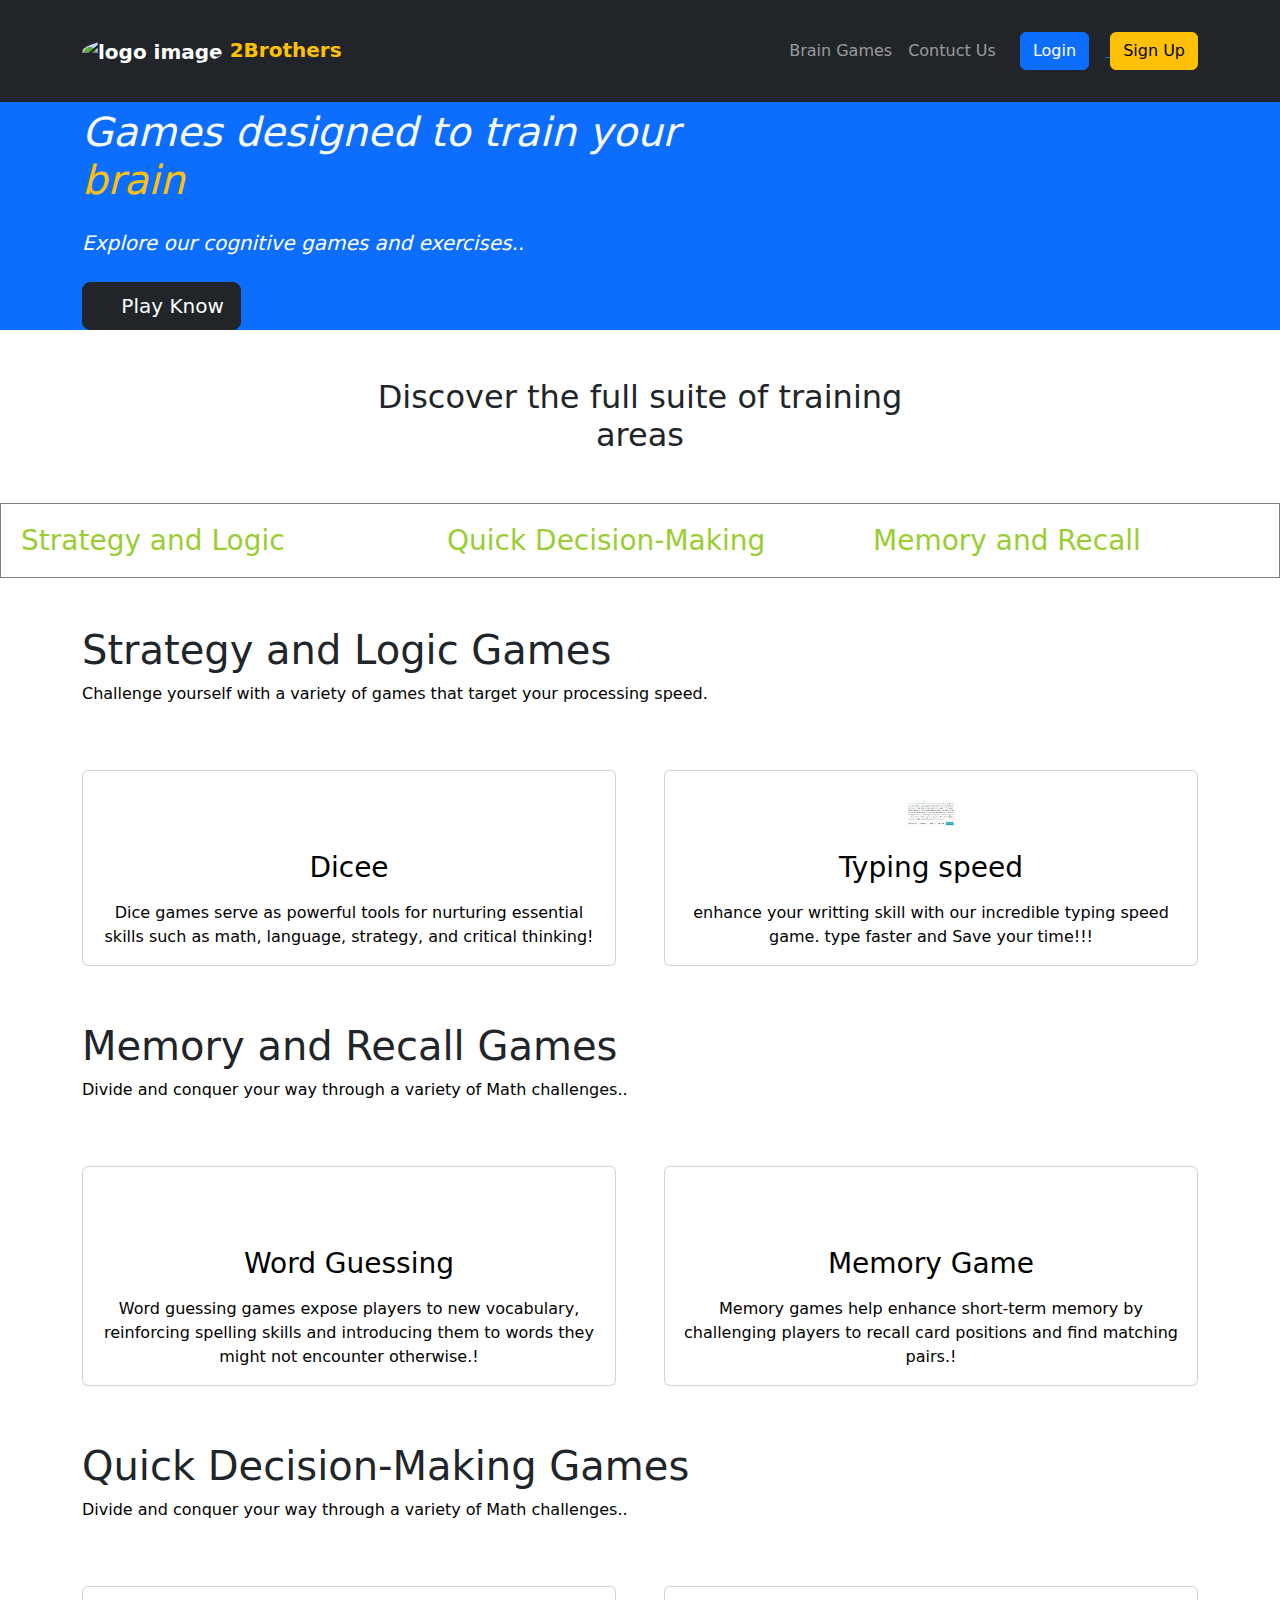
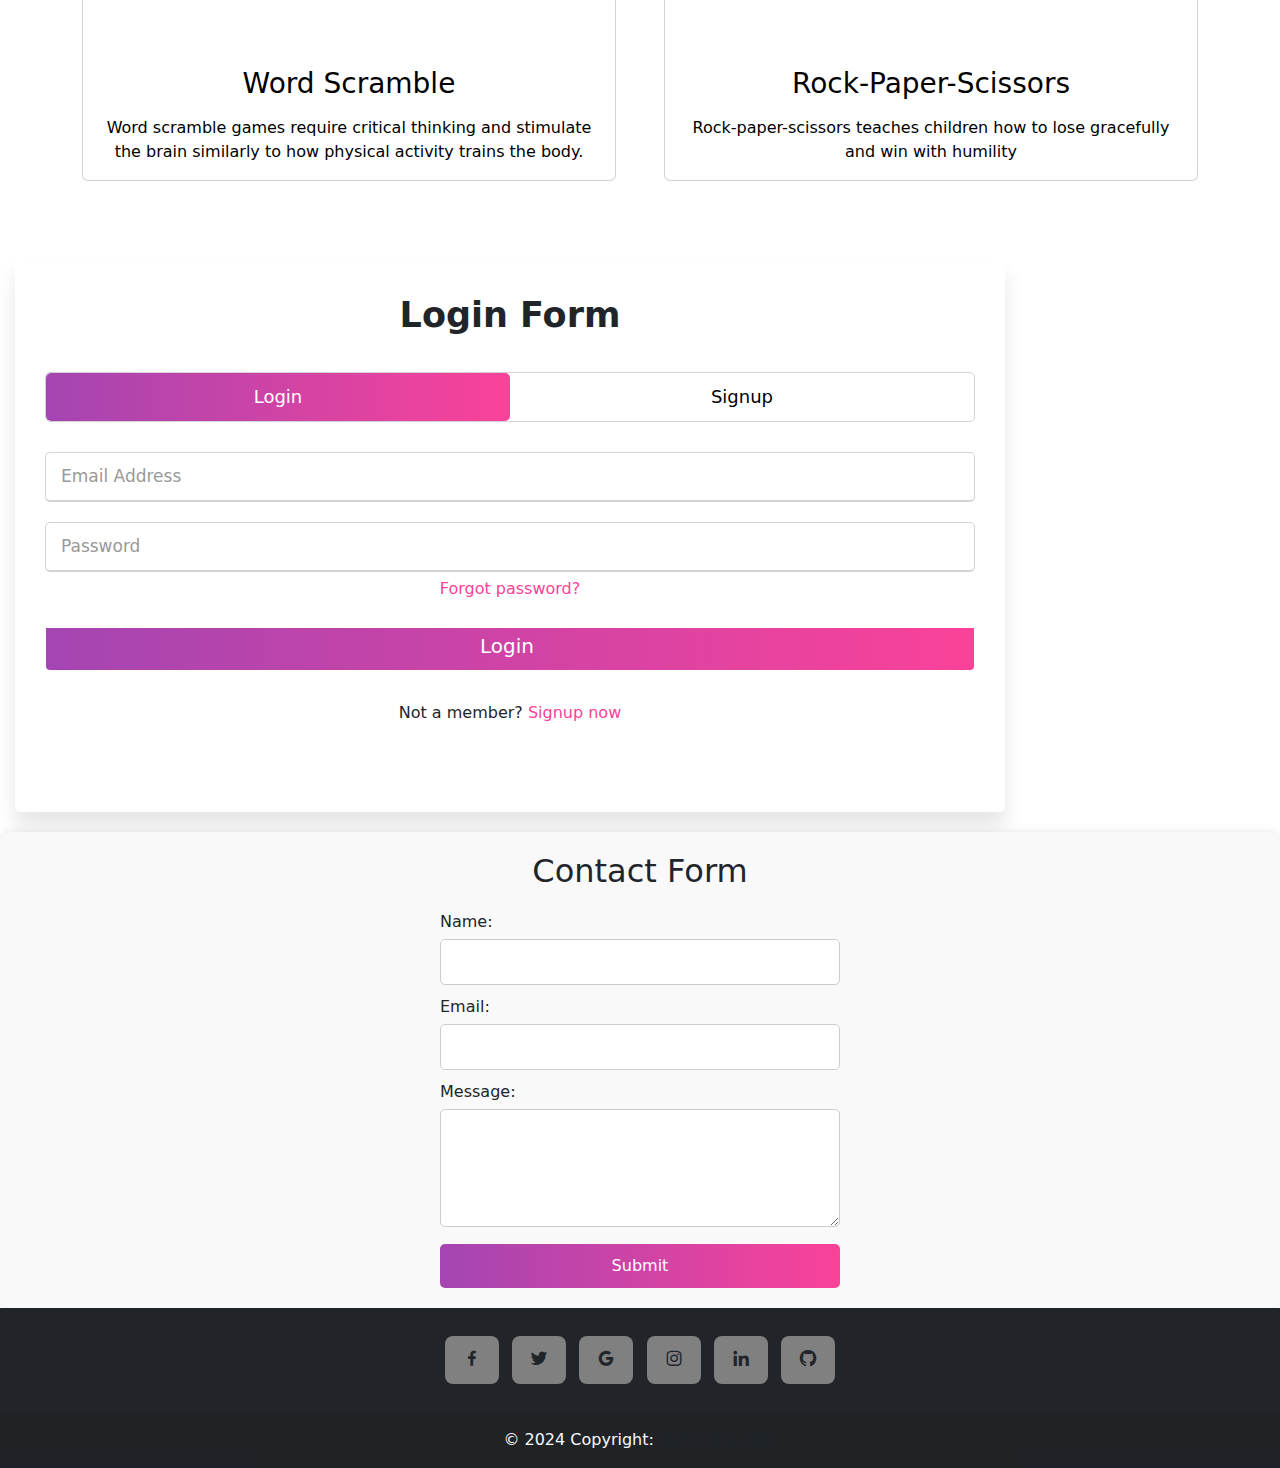
==== commit 7c15d09a: "Merge branch 'main' of https://github.com/GalgaloDuba/Online-Game-Website" ====
--- a/index.html
+++ b/index.html
@@ -75,7 +75,7 @@
             <div class="container">
                 <div id="Strategy" class="row  g-5 ">
                   <div class="float-start">
-                   <h1>Speed and Logic Games</h1>
+                   <h1>Strategy and Logic Games</h1>
                 <p>
                   Challenge yourself with a variety of games that target your processing speed.</p>
                 </div>
@@ -181,15 +181,9 @@
   </div>
 </div>
 </section>
-
-
-  <!-- Registration and login -->
-<div class="row ">
-  <div class="col  align-items-start">
-    <div class="col  align-items-start">
-      <div class="card align-items-start" >
-        <div class="card-body text-center align-items-end">
-    <div id="login"  class="wrapper">
+<div class="bs">
+  <div class="container1">
+    <div id="login"  class="wrapper text-center  justify-content-center align-item-center">
       <div class="title-text">
          <div class="title login">
             Login Form
@@ -207,7 +201,7 @@
             <div class="slider-tab"></div>
          </div>
          <div class="form-inner">
-            <form action="./html/iframe.html" method="post" class="login">
+            <form action="./html/game.html" method="post" class="login">
                <div class="field">
                   <input type="text" placeholder="Email Address" required>
                </div>
@@ -215,51 +209,42 @@
                   <input type="password" placeholder="Password" required>
                </div>
                <div class="pass-link">
-                  <a href="mailto:galgeduba64@gmail.com">Forgot password?</a>
+                  <a href="#">Forgot password?</a>
                </div>
                <div class="field btn">
                   <div class="btn-layer"></div>
-                  <input type="submit" value="Login">
+                  <input type="submit" value="Login" onclick="window.location.href = './html/game.html'; return false;">
                </div>
                <div class="signup-link">
                   Not a member? <a href="">Signup now</a>
                </div>
             </form>
-            <!-- second form -->
-            <form action="" method="post" class="signup">
-               <div class="field">
-                  <input type="email" placeholder="Email Address" >
-               </div>
-               <div class="field">
-                 <input type="text" placeholder="Username" >
+            <form action="./html/game.html" method="post" class="signup">
+               <div class="field">
+                  <input type="email" placeholder="Email Address" required>
+               </div>
+               <div class="field">
+                 <input type="text" placeholder="Username" required>
               </div>
                <div class="field">
-                  <input type="password" id="new_password" name="new_password" placeholder="Password" >
-               </div>
-               <div class="field">
-                  <input type="password" id="verifyPassword" name="verifyPassword" placeholder="Confirm password" >
+                  <input type="password" id="new_password" name="new_password" placeholder="Password" required>
+               </div>
+               <div class="field">
+                  <input type="password" id="verifyPassword" name="verifyPassword" placeholder="Confirm password" required>
                </div>
                <div class="field btn">
                   <div class="btn-layer"></div>
-                  <input type="submit" value="Signup">
+                  <input type="submit" value="Signup" onclick="window.location.href = './html/game.html'; return false;">
                </div>
             </form>
          </div>
       </div>
     </div>
-  </div>
-  </div>
-</div>
     </div>
-          <!-- contact us  -->
-  
-  <div class="col align-items-end">
-    <div class="col align-items-end">
-    <div class="card text-center">
-      <div class="card-body">
+    <div class="container2">
       <section id="contact-form">
         <h2>Contact Form</h2>
-        <form action="mailto:galgeduba64@gmail.com" method="post">
+        <form action="submit_form.php" method="post">
           <label for="name">Name:</label>
           <input type="text" id="name" name="name" required>
       
@@ -269,15 +254,14 @@
           <label for="message">Message:</label>
           <textarea id="message" name="message" rows="4" required></textarea>
       
-         <input type="submit" value="Submit">
+          <input type="submit" value="Submit">
         </form>
       </section>
     </div>
-    </div>
-  </div>
-    </div>
-  
 </div>
+</body>
+
+</html>
 <footer class="text-center bg-dark text-light">
   <!-- Grid container -->
   <div class="container pt-4">
@@ -287,7 +271,7 @@
       <a
         data-mdb-ripple-init
         class="btn btn-link btn-floating btn-lg text-body m-1"
-        href="https://www.Facebook.com"
+        href="#!"
         role="button"
         data-mdb-ripple-color="dark"
         ><i class='bx bxl-facebook'></i></a>
@@ -296,7 +280,7 @@
       <a
         data-mdb-ripple-init
         class="btn btn-link btn-floating btn-lg text-body m-1"
-        href="https://www.Twitter.com"
+        href="#!"
         role="button"
         data-mdb-ripple-color="dark"
         ><i class='bx bxl-twitter'></i></a>
@@ -305,7 +289,7 @@
       <a
         data-mdb-ripple-init
         class="btn btn-link btn-floating btn-lg text-body m-1"
-        href="https://www.google.com"
+        href="#!"
         role="button"
         data-mdb-ripple-color="dark"
         ><i class='bx bxl-google'></i></a>
@@ -314,7 +298,7 @@
       <a
         data-mdb-ripple-init
         class="btn btn-link btn-floating btn-lg text-body m-1"
-        href="https://www.Instagram.com"
+        href="#!"
         role="button"
         data-mdb-ripple-color="dark"
         ><i class='bx bxl-instagram'></i></a>
@@ -323,7 +307,7 @@
       <a
         data-mdb-ripple-init
         class="btn btn-link btn-floating btn-lg text-body m-1"
-        href="https://www.Linkedin.com/in/galgalo-duba"
+        href="#!"
         role="button"
         data-mdb-ripple-color="dark"
         ><i class='bx bxl-linkedin'></i></a>
@@ -331,7 +315,7 @@
       <a
         data-mdb-ripple-init
         class="btn btn-link btn-floating btn-lg text-body m-1"
-        href="https://github.com/GalgaloDuba/Online-Game-Website"
+        href="#!"
         role="button"
         data-mdb-ripple-color="dark"
         ><i class='bx bxl-github'></i></a>
